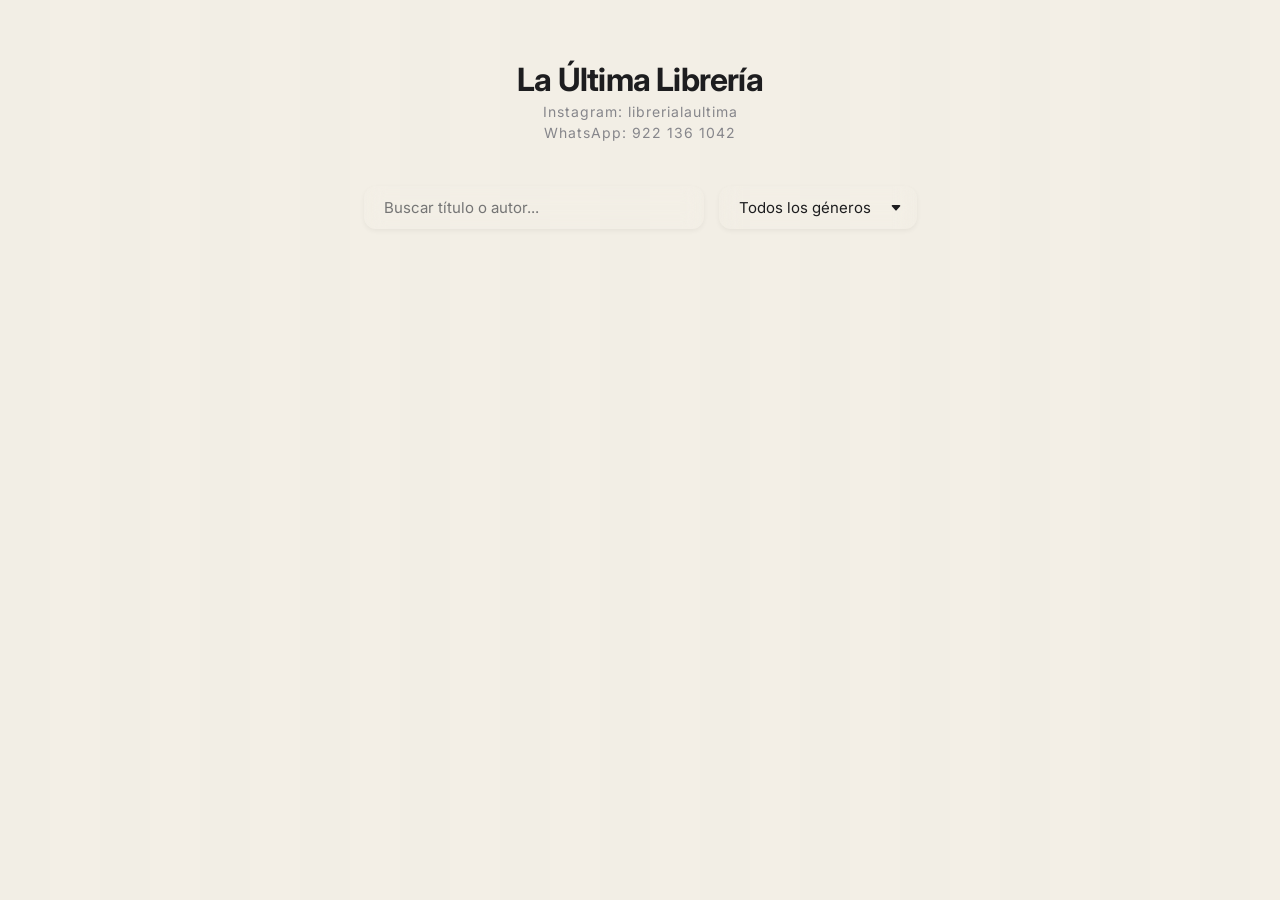
==== catalogo.html @ b22d460d "Update catalogo.html" ====
<!DOCTYPE html>
<html lang="es">
<head>
    <meta charset="UTF-8">
    <meta name="viewport" content="width=device-width, initial-scale=1.0">
    <title>Catálogo | La Última Librería</title>
    <!--<link rel="stylesheet" href="estilo_catalogo.css">-->
    <link rel="stylesheet" href="estilo_ibooks.css">
    <link href="https://fonts.googleapis.com/css2?family=Inter:wght@400;600;700&display=swap" rel="stylesheet">
</head>
<body>

<header class="header-opac">
      <!--
    <p class="txt-titulo">La Última Librería</p>
    <p class="txt-precio">Instagram: librerialaultima</p>
    <p class="txt-titulo">WhatsApp: 922 136 1042</p>
    <br/><br/>
                    -->
    <div class="brand-container">
        <h1>La Última Librería</h1>
        <p class="tagline">Instagram: librerialaultima</p>
        <p class="tagline">WhatsApp: 922 136 1042</p>
    </div>
    <br/>


    <div class="controles">
        <!-- El ID 'buscador' es vital para el JS -->
        <input type="text" id="buscador" placeholder="Buscar título o autor..." onkeyup="aplicarFiltros()">
        
        <!-- El ID 'filtro-genero' es vital para el JS -->
        <select id="filtro-genero" onchange="aplicarFiltros()">
            <option value="">Todos los géneros</option>
            <option value="Horror">Horror / Terror</option>
            <option value="Ciencia Ficción">Ciencia Ficción</option>
            <option value="Literatura Clásica">Literatura Clásica</option>
            <option value="Ensayo / Crítica">Ensayo / Crítica</option>
            <option value="Fantasía">Fantasía</option>
            <option value="Misterio / Policiaco">Misterio / Policiaco</option>
        </select>
    </div>
</header>

<main class="contenedor-principal">
    <div id="grid-libros" class="grid-libros"></div>
</main>


<!-- Modal de Detalles -->
<div id="modal-detalle" class="modal" onclick="cerrarModal()">
    <div class="modal-contenido" onclick="event.stopPropagation()">
        <span class="boton-cerrar" onclick="cerrarModal()">&times;</span>
        <div id="contenido-dinamico-modal">
            <!-- El JS llenará esto -->
        </div>
    </div>
</div>

<!-- El script debe ir al final -->
<script src="controlador_catalogo.js"></script>
</body>
</html>
---- estilo_ibooks.css ----
@import url('https://fonts.googleapis.com/css2?family=Inter:wght@400;700&display=swap');

:root {
    /* Colores inspirados en papel antiguo y madera clara */
    --bg-madera: #f2eee5;
    --linea-estante: rgba(181, 137, 81, 0.3); /* Café tenue */
    --color-texto: #4a3728;
    --apple-font: 'Inter', -apple-system, BlinkMacSystemFont, "Segoe UI", Roboto, sans-serif;
}

body {
    background-color: var(--bg-madera);
    /* Efecto de vetas de madera sutiles */
    background-image: repeating-linear-gradient(
        90deg,
        transparent,
        transparent 50px,
        rgba(255, 255, 255, 0.05) 50px,
        rgba(255, 255, 255, 0.05) 100px
    );
    margin: 0;
    font-family: 'SF Pro Display', 'Segoe UI', sans-serif;
}

.grid-libros {
    display: flex;
    flex-wrap: wrap;
    justify-content: center;
    gap: 60px 40px; 
    padding: 80px 20px;
    
    /* Ajustamos la línea para que quede justo al borde inferior del marco (220px) */
    background-image: linear-gradient(
        to bottom,
        transparent 280px,           /* Espacio antes de la línea */
        var(--linea-estante) 305px, 
        var(--linea-estante) 285px, 
        transparent 281px
    );
    background-size: 100% 380px; /* Sincronizado con la altura de la tarjeta */
    background-attachment: local;
}

.libro-card {
    width: 150px;
    display: flex;
    flex-direction: column;
    align-items: center;
    position: relative;
    z-index: 5; /* Asegura que la tarjeta esté sobre el fondo */
}

.libro-card:hover {
    transform: translateY(-10px);
}

/* MARCO RÍGIDO (BLINDADO) */
.marco-foto {
    width: 150px;
    height: 220px;
    position: relative;
    background-color: #fff; /* CRITICO: Esto tapa la línea que pasa por atrás */
    box-shadow: 0 10px 25px rgba(0,0,0,0.2);
    z-index: 10; /* Refuerza la prioridad visual */
    overflow: hidden;
}

.foto-libro {
    width: 100% !important;
    height: 100% !important;
    object-fit: cover !important;
    display: block;
}

/* LOMO REALISTA */
.marco-foto::before {
    content: "";
    position: absolute;
    top: 0; left: 0; bottom: 0;
    width: 10px;
    background: linear-gradient(to right, 
        rgba(0,0,0,0.15) 0%, 
        transparent 100%);
    z-index: 2;
}

.datos-libro {
    margin-top: 15px;
    text-align: center;
}

.txt-titulo {
    font-size: 14px;
    font-weight: 600;
    color: var(--color-texto);
    margin: 0;
    /* Evita que títulos largos rompan el diseño */
    display: -webkit-box;
    -webkit-line-clamp: 2;
    -webkit-box-orient: vertical;
    overflow: hidden;
}

.txt-precio {
    font-size: 15px;
    color: #8b0000; /* Rojo editorial */
    font-weight: bold;
    margin-top: 5px;
}


/* ETIQUETA */
.etiqueta {
    position: absolute;
    top: 10px; left: 0;
    padding: 4px 10px;
    font-size: 10px;
    font-weight: bold;
    color: white;
    text-transform: uppercase;
    z-index: 20;
    box-shadow: 2px 2px 5px rgba(0,0,0,0.3);
}
.dispo { background: #2e7d32; }
.apartado { background: #d32f2f; }






/* DATOS DEBAJO DE LA REPISA */
.datos-libro {
    margin-top: 55px; /* Para que aparezcan debajo de la madera */
    text-align: center;
}
.txt-titulo {
    font-size: 13px;
    font-weight: bold;
    margin: 0;
    color: #4a3728;
    white-space: nowrap;
    overflow: hidden;
    text-overflow: ellipsis;
}
.txt-precio {
    font-size: 14px;
    color: #8b0000;
    font-weight: bold;
    margin: 2px 0;
}


/* Fondo del modal */
.modal {
    display: none;
    position: fixed;
    z-index: 1000;
    left: 0; top: 0;
    width: 100%; height: 100%;
    background-color: rgba(0,0,0,0.8);
    backdrop-filter: blur(5px);
    justify-content: center;
    align-items: center;
}

/* Caja blanca del contenido */
.modal-contenido {
    background-color: #f9f4ef;
    padding: 30px;
    border-radius: 8px;
    width: 90%;
    max-width: 700px;
    position: relative;
    box-shadow: 0 20px 40px rgba(0,0,0,0.5);
}

.boton-cerrar {
    position: absolute;
    top: 15px; right: 20px;
    font-size: 28px; cursor: pointer;
    color: #4a3728;
}

/* Diseño interno del modal */
.detalle-layout {
    display: flex;
    gap: 30px;
    flex-wrap: wrap;
}

.detalle-img img {
    width: 200px;
    height: auto;
    border-radius: 4px;
    box-shadow: 5px 5px 15px rgba(0,0,0,0.2);
}

.detalle-info {
    flex: 1;
    min-width: 250px;
}

.detalle-info h2 { margin-top: 0; color: #2c1e14; }

.genero-tag {
    background: #dcb382;
    padding: 3px 8px;
    font-size: 11px;
    border-radius: 4px;
    font-weight: bold;
}

.precio-modal {
    font-size: 24px;
    color: #8b0000;
    font-weight: bold;
    margin: 15px 0;
}

.descripcion-modal {
    line-height: 1.6;
    color: #555;
    font-style: italic;
}

.btn-interes {
    background-color: #2e7d32;
    color: white;
    border: none;
    padding: 12px 20px;
    border-radius: 4px;
    cursor: pointer;
    font-weight: bold;
    width: 100%;
    margin-top: 20px;
}

.ficha-tecnica {
    list-style: none;
    padding: 0;
    display: grid;
    grid-template-columns: 1fr 1fr; /* Divide la info técnica en dos columnas */
    gap: 5px;
    font-size: 13px;
    background: #f0ede5;
    padding: 10px;
    border-radius: 4px;
}

.tags-container {
    display: flex;
    gap: 10px;
    margin-bottom: 15px;
}

.status-tag {
    padding: 3px 8px;
    font-size: 11px;
    border-radius: 4px;
    color: white;
    font-weight: bold;
}

.st-dispo { background: #2e7d32; }
.st-apart { background: #d32f2f; }

.descripcion-seccion h4, .especificaciones-seccion h4 {
    margin-bottom: 5px;
    border-bottom: 1px solid #dcb382;
    color: #4a3728;
}

.estado-ejemplar {
    background: #fff;
    border-left: 4px solid #dcb382;
    padding: 15px;
    margin: 10px 0;
    font-size: 14px;
    box-shadow: 2px 2px 5px rgba(0,0,0,0.05);
}

.comentarios-vendedor {
    margin-top: 10px;
    font-style: italic;
    color: #5d4037;
    line-height: 1.4;
}

.badge-popular {
    display: block;
    text-align: center;
    background: #ff9800;
    color: white;
    font-size: 12px;
    font-weight: bold;
    padding: 5px;
    margin-top: 10px;
    border-radius: 4px;
}

.ficha-tecnica li {
    padding: 4px 0;
    border-bottom: 1px dashed #ccc;
}


.metrica-valor {
    margin-top: 15px;
    padding: 10px;
    background-color: #fdf6e3;
    border: 1px solid #dcb382;
    border-radius: 4px;
    text-align: center;
    color: #4a3728;
}

.metrica-valor small {
    display: block;
    text-transform: uppercase;
    font-size: 9px;
    letter-spacing: 1px;
    margin-bottom: 3px;
}

.metrica-valor p {
    margin: 0;
    font-size: 16px;
}



/* estilo para los controles s     --------------------------- */
.header-opac {
    padding: 60px 20px 30px;;
    text-align: center;
    font-family: var(--apple-font);
}

.header-opac h1 {
    font-weight: 700;
    letter-spacing: -0.5px;
    color: #1d1d1f;
    margin-bottom: 25px;
}

/* Contenedor de controles */
.controles {
    display: flex;
    gap: 15px;
    justify-content: center;
    align-items: center;
}

/* ESTILO PARA EL BUSCADOR Y EL DROP LIST */
#buscador, #filtro-genero {
    font-family: var(--apple-font);
    font-size: 15px;
    padding: 12px 20px;
    border-radius: 12px; /* Redondeado suave tipo iOS */
    border: 1px solid var(--border-subtle);
    background: var(--glass-bg);
    backdrop-filter: blur(10px); /* Efecto cristal */
    color: #1d1d1f;
    outline: none;
    transition: all 0.3s ease;
    box-shadow: 0 2px 5px rgba(0,0,0,0.05);
}

/* Efecto de foco (Focus) */
#buscador:focus, #filtro-genero:focus {
    border-color: var(--apple-blue);
    box-shadow: 0 0 0 4px rgba(0, 113, 227, 0.1);
    background: #fff;
}

/* Personalización del Selector (Drop List) */
#filtro-genero {
    appearance: none; /* Quita el estilo por defecto */
    background-image: url("data:image/svg+xml,%3Csvg xmlns='http://www.w3.org/2000/svg' width='12' height='12' fill='%231d1d1f' viewBox='0 0 16 16'%3E%3Cpath d='M7.247 11.14 2.451 5.658C1.885 5.013 2.345 4 3.204 4h9.592a1 1 0 0 1 .753 1.659l-4.796 5.48a1 1 0 0 1-1.506 0z'/%3E%3C/svg%3E");
    background-repeat: no-repeat;
    background-position: right 15px center;
    padding-right: 40px;
    cursor: pointer;
}

/* Ancho específico para el buscador */
#buscador {
    width: 300px;
}


.brand-container {
    margin-bottom: 25px; /* Controla la distancia exacta entre el título y los buscadores */
}

.brand-container h1 {
    font-size: 32px;
    font-weight: 700;
    color: #1d1d1f;
    margin: 0; /* ELIMINA EL ESPACIO POR DEFECTO */
    letter-spacing: -0.8px; /* Look de Apple: letras un poco más juntas */
}

.tagline {
    font-size: 14px;
    color: #86868b; /* Gris sutil tipo Apple */
    margin: 4px 0 0; /* Solo 4px de separación con el h1 */
    font-weight: 400;
    /*text-transform: uppercase;*/
    letter-spacing: 1px;
}
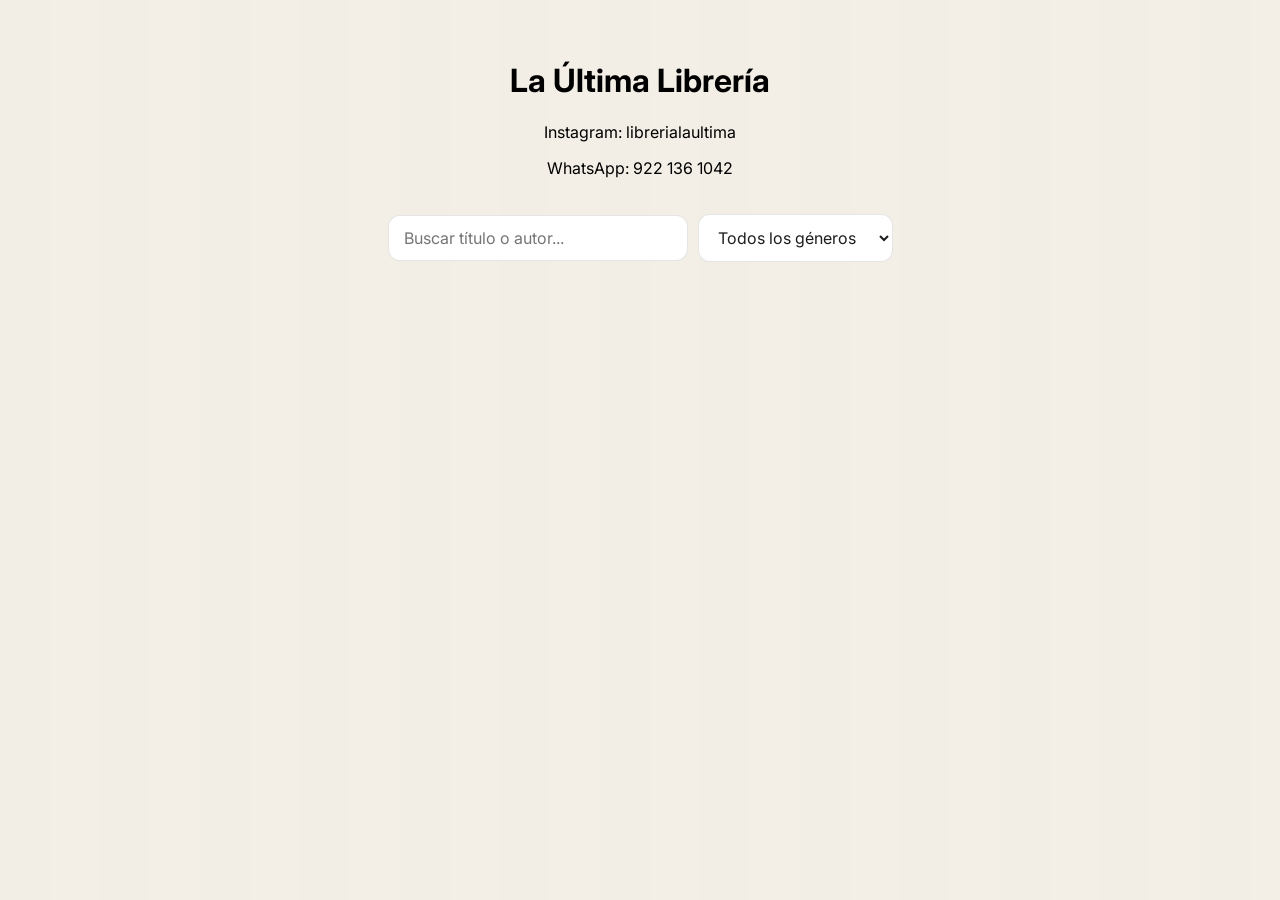
==== commit 27ed8772: "Update catalogo.html" ====
--- a/catalogo.html
+++ b/catalogo.html
@@ -2,7 +2,7 @@
 <html lang="es">
 <head>
     <meta charset="UTF-8">
-    <meta name="viewport" content="width=device-width, initial-scale=1.0">
+    <meta name="viewport" content="width=device-width, initial-scale=1.0, maximum-scale=1.0, user-scalable=no">
     <title>Catálogo | La Última Librería</title>
     <!--<link rel="stylesheet" href="estilo_catalogo.css">-->
     <link rel="stylesheet" href="estilo_ibooks.css">
--- a/estilo_ibooks.css
+++ b/estilo_ibooks.css
@@ -6,11 +6,11 @@
     --linea-estante: rgba(181, 137, 81, 0.3); /* Café tenue */
     --color-texto: #4a3728;
     --apple-font: 'Inter', -apple-system, BlinkMacSystemFont, "Segoe UI", Roboto, sans-serif;
+    --border-subtle: rgba(0,0,0,0.1);
 }
 
 body {
     background-color: var(--bg-madera);
-    /* Efecto de vetas de madera sutiles */
     background-image: repeating-linear-gradient(
         90deg,
         transparent,
@@ -22,22 +22,54 @@
     font-family: 'SF Pro Display', 'Segoe UI', sans-serif;
 }
 
+/* --- SECCIÓN DE BUSQUEDA CORREGIDA PARA MÓVIL --- */
+.header-opac {
+    padding: 40px 20px 20px;
+    text-align: center;
+    font-family: var(--apple-font);
+}
+
+.controles {
+    display: flex;
+    gap: 10px;
+    justify-content: center;
+    align-items: center;
+    flex-wrap: wrap; /* Permite que bajen si no caben */
+    width: 100%;
+    max-width: 600px;
+    margin: 0 auto;
+}
+
+#buscador, #filtro-genero {
+    font-family: var(--apple-font);
+    font-size: 16px; /* 16px evita zoom automático en iPhone */
+    padding: 12px 15px;
+    border-radius: 12px;
+    border: 1px solid var(--border-subtle);
+    background: #fff;
+    color: #1d1d1f;
+    outline: none;
+    box-sizing: border-box; /* IMPORTANTE: evita que el padding ensanche el input */
+}
+
+#buscador { width: 100%; max-width: 300px; }
+#filtro-genero { width: auto; min-width: 150px; }
+
+/* --- GRID Y REPIZAS --- */
 .grid-libros {
     display: flex;
     flex-wrap: wrap;
     justify-content: center;
     gap: 60px 40px; 
-    padding: 80px 20px;
-    
-    /* Ajustamos la línea para que quede justo al borde inferior del marco (220px) */
+    padding: 40px 20px;
     background-image: linear-gradient(
         to bottom,
-        transparent 280px,           /* Espacio antes de la línea */
+        transparent 280px,
         var(--linea-estante) 305px, 
         var(--linea-estante) 285px, 
         transparent 281px
     );
-    background-size: 100% 380px; /* Sincronizado con la altura de la tarjeta */
+    background-size: 100% 380px;
     background-attachment: local;
 }
 
@@ -47,21 +79,19 @@
     flex-direction: column;
     align-items: center;
     position: relative;
-    z-index: 5; /* Asegura que la tarjeta esté sobre el fondo */
-}
-
-.libro-card:hover {
-    transform: translateY(-10px);
-}
-
-/* MARCO RÍGIDO (BLINDADO) */
+    z-index: 5;
+    transition: transform 0.3s ease;
+}
+
+.libro-card:hover { transform: translateY(-10px); }
+
 .marco-foto {
     width: 150px;
     height: 220px;
     position: relative;
-    background-color: #fff; /* CRITICO: Esto tapa la línea que pasa por atrás */
+    background-color: #fff;
     box-shadow: 0 10px 25px rgba(0,0,0,0.2);
-    z-index: 10; /* Refuerza la prioridad visual */
+    z-index: 10;
     overflow: hidden;
 }
 
@@ -72,341 +102,101 @@
     display: block;
 }
 
-/* LOMO REALISTA */
-.marco-foto::before {
-    content: "";
-    position: absolute;
-    top: 0; left: 0; bottom: 0;
-    width: 10px;
-    background: linear-gradient(to right, 
-        rgba(0,0,0,0.15) 0%, 
-        transparent 100%);
-    z-index: 2;
-}
-
-.datos-libro {
-    margin-top: 15px;
-    text-align: center;
-}
-
-.txt-titulo {
-    font-size: 14px;
-    font-weight: 600;
-    color: var(--color-texto);
-    margin: 0;
-    /* Evita que títulos largos rompan el diseño */
-    display: -webkit-box;
-    -webkit-line-clamp: 2;
-    -webkit-box-orient: vertical;
-    overflow: hidden;
-}
-
-.txt-precio {
-    font-size: 15px;
-    color: #8b0000; /* Rojo editorial */
-    font-weight: bold;
-    margin-top: 5px;
-}
-
-
-/* ETIQUETA */
-.etiqueta {
-    position: absolute;
-    top: 10px; left: 0;
-    padding: 4px 10px;
-    font-size: 10px;
-    font-weight: bold;
-    color: white;
-    text-transform: uppercase;
-    z-index: 20;
-    box-shadow: 2px 2px 5px rgba(0,0,0,0.3);
-}
-.dispo { background: #2e7d32; }
-.apartado { background: #d32f2f; }
-
-
-
-
-
-
-/* DATOS DEBAJO DE LA REPISA */
-.datos-libro {
-    margin-top: 55px; /* Para que aparezcan debajo de la madera */
-    text-align: center;
-}
-.txt-titulo {
-    font-size: 13px;
-    font-weight: bold;
-    margin: 0;
-    color: #4a3728;
-    white-space: nowrap;
-    overflow: hidden;
-    text-overflow: ellipsis;
-}
-.txt-precio {
-    font-size: 14px;
-    color: #8b0000;
-    font-weight: bold;
-    margin: 2px 0;
-}
-
-
-/* Fondo del modal */
+/* --- MODAL OPTIMIZADO PARA MÓVIL --- */
 .modal {
     display: none;
     position: fixed;
-    z-index: 1000;
+    z-index: 2000;
     left: 0; top: 0;
     width: 100%; height: 100%;
-    background-color: rgba(0,0,0,0.8);
-    backdrop-filter: blur(5px);
+    background-color: rgba(0,0,0,0.85);
+    backdrop-filter: blur(8px);
     justify-content: center;
-    align-items: center;
-}
-
-/* Caja blanca del contenido */
+    align-items: flex-start; /* Inicia desde arriba para permitir scroll */
+    overflow-y: auto; /* Permite scroll si el modal es largo */
+    padding: 20px 0;
+}
+
 .modal-contenido {
     background-color: #f9f4ef;
-    padding: 30px;
-    border-radius: 8px;
+    padding: 25px;
+    border-radius: 15px;
     width: 90%;
     max-width: 700px;
     position: relative;
+    margin: auto; /* Centra horizontalmente */
     box-shadow: 0 20px 40px rgba(0,0,0,0.5);
 }
 
 .boton-cerrar {
     position: absolute;
-    top: 15px; right: 20px;
-    font-size: 28px; cursor: pointer;
+    top: 10px; right: 15px;
+    font-size: 32px; 
+    cursor: pointer;
     color: #4a3728;
-}
-
-/* Diseño interno del modal */
+    z-index: 2100;
+    line-height: 1;
+}
+
+/* Ajustes internos del modal */
 .detalle-layout {
     display: flex;
-    gap: 30px;
+    gap: 20px;
     flex-wrap: wrap;
 }
 
+.detalle-img { width: 100%; text-align: center; }
 .detalle-img img {
-    width: 200px;
+    max-width: 180px;
     height: auto;
-    border-radius: 4px;
     box-shadow: 5px 5px 15px rgba(0,0,0,0.2);
 }
 
-.detalle-info {
-    flex: 1;
-    min-width: 250px;
-}
-
-.detalle-info h2 { margin-top: 0; color: #2c1e14; }
-
-.genero-tag {
-    background: #dcb382;
-    padding: 3px 8px;
-    font-size: 11px;
-    border-radius: 4px;
-    font-weight: bold;
-}
-
-.precio-modal {
-    font-size: 24px;
-    color: #8b0000;
-    font-weight: bold;
-    margin: 15px 0;
-}
-
-.descripcion-modal {
-    line-height: 1.6;
-    color: #555;
-    font-style: italic;
-}
-
-.btn-interes {
-    background-color: #2e7d32;
-    color: white;
-    border: none;
-    padding: 12px 20px;
-    border-radius: 4px;
-    cursor: pointer;
-    font-weight: bold;
-    width: 100%;
-    margin-top: 20px;
-}
-
-.ficha-tecnica {
-    list-style: none;
-    padding: 0;
-    display: grid;
-    grid-template-columns: 1fr 1fr; /* Divide la info técnica en dos columnas */
-    gap: 5px;
-    font-size: 13px;
-    background: #f0ede5;
-    padding: 10px;
-    border-radius: 4px;
-}
-
-.tags-container {
-    display: flex;
-    gap: 10px;
-    margin-bottom: 15px;
-}
-
-.status-tag {
-    padding: 3px 8px;
-    font-size: 11px;
-    border-radius: 4px;
-    color: white;
-    font-weight: bold;
-}
-
-.st-dispo { background: #2e7d32; }
-.st-apart { background: #d32f2f; }
-
-.descripcion-seccion h4, .especificaciones-seccion h4 {
-    margin-bottom: 5px;
-    border-bottom: 1px solid #dcb382;
-    color: #4a3728;
-}
-
-.estado-ejemplar {
-    background: #fff;
-    border-left: 4px solid #dcb382;
-    padding: 15px;
-    margin: 10px 0;
-    font-size: 14px;
-    box-shadow: 2px 2px 5px rgba(0,0,0,0.05);
-}
-
-.comentarios-vendedor {
-    margin-top: 10px;
-    font-style: italic;
-    color: #5d4037;
-    line-height: 1.4;
-}
-
-.badge-popular {
-    display: block;
-    text-align: center;
-    background: #ff9800;
-    color: white;
-    font-size: 12px;
-    font-weight: bold;
-    padding: 5px;
-    margin-top: 10px;
-    border-radius: 4px;
-}
-
-.ficha-tecnica li {
-    padding: 4px 0;
-    border-bottom: 1px dashed #ccc;
-}
-
-
-.metrica-valor {
-    margin-top: 15px;
-    padding: 10px;
-    background-color: #fdf6e3;
-    border: 1px solid #dcb382;
-    border-radius: 4px;
-    text-align: center;
-    color: #4a3728;
-}
-
-.metrica-valor small {
-    display: block;
-    text-transform: uppercase;
-    font-size: 9px;
-    letter-spacing: 1px;
-    margin-bottom: 3px;
-}
-
-.metrica-valor p {
-    margin: 0;
-    font-size: 16px;
-}
-
-
-
-/* estilo para los controles s     --------------------------- */
-.header-opac {
-    padding: 60px 20px 30px;;
-    text-align: center;
-    font-family: var(--apple-font);
-}
-
-.header-opac h1 {
-    font-weight: 700;
-    letter-spacing: -0.5px;
-    color: #1d1d1f;
-    margin-bottom: 25px;
-}
-
-/* Contenedor de controles */
-.controles {
-    display: flex;
-    gap: 15px;
-    justify-content: center;
-    align-items: center;
-}
-
-/* ESTILO PARA EL BUSCADOR Y EL DROP LIST */
-#buscador, #filtro-genero {
-    font-family: var(--apple-font);
-    font-size: 15px;
-    padding: 12px 20px;
-    border-radius: 12px; /* Redondeado suave tipo iOS */
-    border: 1px solid var(--border-subtle);
-    background: var(--glass-bg);
-    backdrop-filter: blur(10px); /* Efecto cristal */
-    color: #1d1d1f;
-    outline: none;
-    transition: all 0.3s ease;
-    box-shadow: 0 2px 5px rgba(0,0,0,0.05);
-}
-
-/* Efecto de foco (Focus) */
-#buscador:focus, #filtro-genero:focus {
-    border-color: var(--apple-blue);
-    box-shadow: 0 0 0 4px rgba(0, 113, 227, 0.1);
-    background: #fff;
-}
-
-/* Personalización del Selector (Drop List) */
-#filtro-genero {
-    appearance: none; /* Quita el estilo por defecto */
-    background-image: url("data:image/svg+xml,%3Csvg xmlns='http://www.w3.org/2000/svg' width='12' height='12' fill='%231d1d1f' viewBox='0 0 16 16'%3E%3Cpath d='M7.247 11.14 2.451 5.658C1.885 5.013 2.345 4 3.204 4h9.592a1 1 0 0 1 .753 1.659l-4.796 5.48a1 1 0 0 1-1.506 0z'/%3E%3C/svg%3E");
-    background-repeat: no-repeat;
-    background-position: right 15px center;
-    padding-right: 40px;
-    cursor: pointer;
-}
-
-/* Ancho específico para el buscador */
-#buscador {
-    width: 300px;
-}
-
-
-.brand-container {
-    margin-bottom: 25px; /* Controla la distancia exacta entre el título y los buscadores */
-}
-
-.brand-container h1 {
-    font-size: 32px;
-    font-weight: 700;
-    color: #1d1d1f;
-    margin: 0; /* ELIMINA EL ESPACIO POR DEFECTO */
-    letter-spacing: -0.8px; /* Look de Apple: letras un poco más juntas */
-}
-
-.tagline {
-    font-size: 14px;
-    color: #86868b; /* Gris sutil tipo Apple */
-    margin: 4px 0 0; /* Solo 4px de separación con el h1 */
-    font-weight: 400;
-    /*text-transform: uppercase;*/
-    letter-spacing: 1px;
-}+.detalle-info { flex: 1; min-width: 100%; }
+
+/* --- MEDIA QUERIES (AJUSTES FINALES MÓVIL) --- */
+@media (max-width: 600px) {
+    .header-opac h1 { font-size: 24px; }
+    
+    .controles {
+        flex-direction: column; /* Buscador arriba, Genero abajo */
+        padding: 0 10px;
+    }
+    
+    #buscador, #filtro-genero {
+        width: 100%; /* Ocupan todo el ancho disponible */
+        max-width: none;
+    }
+    .btn-interes {
+        
+        width: 100% !important; /* Asegura que ocupe todo el ancho del modal */
+        padding: 16px !important; /* Más alto para que sea fácil de tocar con el pulgar */
+        background-color: #1b5e20 !important;
+        font-size: 16px !important; /* Texto más legible */
+        margin-top: 25px !important;
+        border-radius: 12px !important; /* Bordes más redondeados tipo iOS */
+        display: block;
+        box-shadow: 0 4px 12px rgba(46, 125, 50, 0.3); /* Sombra para que resalte sobre el fondo crema */
+    }
+    .modal-contenido {
+        padding: 40px 20px 20px; /* Espacio extra arriba para la X */
+        padding-bottom: 40px; 
+    }
+
+    .detalle-layout {
+        flex-direction: column;
+        align-items: center;
+    }
+
+    .ficha-tecnica {
+        grid-template-columns: 1fr; /* Una sola columna en móvil */
+    }
+}
+
+/* Conservar el resto de tus estilos de etiquetas y badges... */
+.etiqueta { position: absolute; top: 10px; left: 0; padding: 4px 10px; font-size: 10px; font-weight: bold; color: white; text-transform: uppercase; z-index: 20; }
+.dispo { background: #2e7d32; }
+.apartado { background: #d32f2f; }
+.datos-libro { margin-top: 55px; text-align: center; }
+.txt-titulo { font-size: 13px; font-weight: bold; margin: 0; color: #4a3728; white-space: nowrap; overflow: hidden; text-overflow: ellipsis; }
+.txt-precio { font-size: 14px; color: #8b0000; font-weight: bold; margin: 2px 0; }
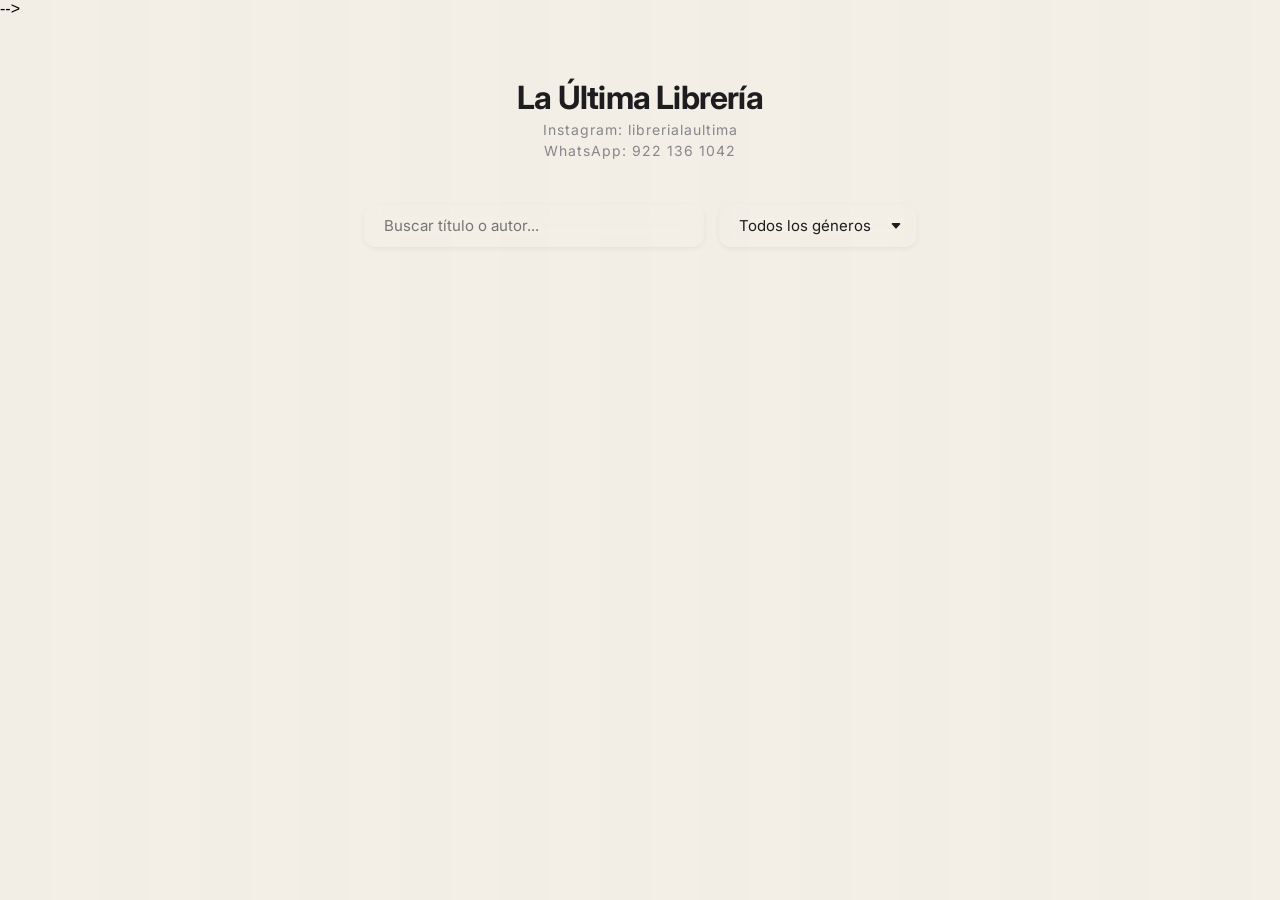
==== commit dfb85418: "Update catalogo.html" ====
--- a/catalogo.html
+++ b/catalogo.html
@@ -2,7 +2,7 @@
 <html lang="es">
 <head>
     <meta charset="UTF-8">
-    <meta name="viewport" content="width=device-width, initial-scale=1.0, maximum-scale=1.0, user-scalable=no">
+    <meta name="viewport" content="width=device-width, initial-scale=1.0>
     <title>Catálogo | La Última Librería</title>
     <!--<link rel="stylesheet" href="estilo_catalogo.css">-->
     <link rel="stylesheet" href="estilo_ibooks.css">
--- a/estilo_ibooks.css
+++ b/estilo_ibooks.css
@@ -1,16 +1,15 @@
 @import url('https://fonts.googleapis.com/css2?family=Inter:wght@400;700&display=swap');
-
 :root {
     /* Colores inspirados en papel antiguo y madera clara */
     --bg-madera: #f2eee5;
     --linea-estante: rgba(181, 137, 81, 0.3); /* Café tenue */
     --color-texto: #4a3728;
     --apple-font: 'Inter', -apple-system, BlinkMacSystemFont, "Segoe UI", Roboto, sans-serif;
-    --border-subtle: rgba(0,0,0,0.1);
 }
 
 body {
     background-color: var(--bg-madera);
+    /* Efecto de vetas de madera sutiles */
     background-image: repeating-linear-gradient(
         90deg,
         transparent,
@@ -22,54 +21,22 @@
     font-family: 'SF Pro Display', 'Segoe UI', sans-serif;
 }
 
-/* --- SECCIÓN DE BUSQUEDA CORREGIDA PARA MÓVIL --- */
-.header-opac {
-    padding: 40px 20px 20px;
-    text-align: center;
-    font-family: var(--apple-font);
-}
-
-.controles {
-    display: flex;
-    gap: 10px;
-    justify-content: center;
-    align-items: center;
-    flex-wrap: wrap; /* Permite que bajen si no caben */
-    width: 100%;
-    max-width: 600px;
-    margin: 0 auto;
-}
-
-#buscador, #filtro-genero {
-    font-family: var(--apple-font);
-    font-size: 16px; /* 16px evita zoom automático en iPhone */
-    padding: 12px 15px;
-    border-radius: 12px;
-    border: 1px solid var(--border-subtle);
-    background: #fff;
-    color: #1d1d1f;
-    outline: none;
-    box-sizing: border-box; /* IMPORTANTE: evita que el padding ensanche el input */
-}
-
-#buscador { width: 100%; max-width: 300px; }
-#filtro-genero { width: auto; min-width: 150px; }
-
-/* --- GRID Y REPIZAS --- */
 .grid-libros {
     display: flex;
     flex-wrap: wrap;
     justify-content: center;
     gap: 60px 40px; 
-    padding: 40px 20px;
+    padding: 80px 20px;
+    
+    /* Ajustamos la línea para que quede justo al borde inferior del marco (220px) */
     background-image: linear-gradient(
         to bottom,
-        transparent 280px,
+        transparent 280px,           /* Espacio antes de la línea */
         var(--linea-estante) 305px, 
         var(--linea-estante) 285px, 
         transparent 281px
     );
-    background-size: 100% 380px;
+    background-size: 100% 380px; /* Sincronizado con la altura de la tarjeta */
     background-attachment: local;
 }
 
@@ -79,19 +46,21 @@
     flex-direction: column;
     align-items: center;
     position: relative;
-    z-index: 5;
-    transition: transform 0.3s ease;
-}
-
-.libro-card:hover { transform: translateY(-10px); }
-
+    z-index: 5; /* Asegura que la tarjeta esté sobre el fondo */
+}
+
+.libro-card:hover {
+    transform: translateY(-10px);
+}
+
+/* MARCO RÍGIDO (BLINDADO) */
 .marco-foto {
     width: 150px;
     height: 220px;
     position: relative;
-    background-color: #fff;
+    background-color: #fff; /* CRITICO: Esto tapa la línea que pasa por atrás */
     box-shadow: 0 10px 25px rgba(0,0,0,0.2);
-    z-index: 10;
+    z-index: 10; /* Refuerza la prioridad visual */
     overflow: hidden;
 }
 
@@ -102,101 +71,348 @@
     display: block;
 }
 
-/* --- MODAL OPTIMIZADO PARA MÓVIL --- */
+/* LOMO REALISTA */
+.marco-foto::before {
+    content: "";
+    position: absolute;
+    top: 0; left: 0; bottom: 0;
+    width: 10px;
+    background: linear-gradient(to right, 
+        rgba(0,0,0,0.15) 0%, 
+        transparent 100%);
+    z-index: 2;
+}
+
+.datos-libro {
+    margin-top: 15px;
+    text-align: center;
+}
+
+.txt-titulo {
+    font-size: 14px;
+    font-weight: 600;
+    color: var(--color-texto);
+    margin: 0;
+    /* Evita que títulos largos rompan el diseño */
+    display: -webkit-box;
+    -webkit-line-clamp: 2;
+    -webkit-box-orient: vertical;
+    overflow: hidden;
+}
+
+.txt-precio {
+    font-size: 15px;
+    color: #8b0000; /* Rojo editorial */
+    font-weight: bold;
+    margin-top: 5px;
+}
+
+
+/* ETIQUETA */
+.etiqueta {
+    position: absolute;
+    top: 10px; left: 0;
+    padding: 4px 10px;
+    font-size: 10px;
+    font-weight: bold;
+    color: white;
+    text-transform: uppercase;
+    z-index: 20;
+    box-shadow: 2px 2px 5px rgba(0,0,0,0.3);
+}
+.dispo { background: #2e7d32; }
+.apartado { background: #d32f2f; }
+
+
+
+
+
+
+/* DATOS DEBAJO DE LA REPISA */
+.datos-libro {
+    margin-top: 55px; /* Para que aparezcan debajo de la madera */
+    text-align: center;
+}
+.txt-titulo {
+    font-size: 13px;
+    font-weight: bold;
+    margin: 0;
+    color: #4a3728;
+    white-space: nowrap;
+    overflow: hidden;
+    text-overflow: ellipsis;
+}
+.txt-precio {
+    font-size: 14px;
+    color: #8b0000;
+    font-weight: bold;
+    margin: 2px 0;
+}
+
+
+/* Fondo del modal */
 .modal {
     display: none;
     position: fixed;
-    z-index: 2000;
+    z-index: 1000;
     left: 0; top: 0;
     width: 100%; height: 100%;
-    background-color: rgba(0,0,0,0.85);
-    backdrop-filter: blur(8px);
+    background-color: rgba(0,0,0,0.8);
+    backdrop-filter: blur(5px);
     justify-content: center;
-    align-items: flex-start; /* Inicia desde arriba para permitir scroll */
-    overflow-y: auto; /* Permite scroll si el modal es largo */
-    padding: 20px 0;
-}
-
+    align-items: center;
+}
+
+/* Caja blanca del contenido */
 .modal-contenido {
     background-color: #f9f4ef;
-    padding: 25px;
-    border-radius: 15px;
+    padding: 30px;
+    border-radius: 8px;
     width: 90%;
     max-width: 700px;
     position: relative;
-    margin: auto; /* Centra horizontalmente */
     box-shadow: 0 20px 40px rgba(0,0,0,0.5);
 }
 
 .boton-cerrar {
     position: absolute;
-    top: 10px; right: 15px;
-    font-size: 32px; 
-    cursor: pointer;
+    top: 15px; right: 20px;
+    font-size: 28px; cursor: pointer;
     color: #4a3728;
-    z-index: 2100;
-    line-height: 1;
-}
-
-/* Ajustes internos del modal */
+}
+
+/* Diseño interno del modal */
 .detalle-layout {
     display: flex;
-    gap: 20px;
+    gap: 30px;
     flex-wrap: wrap;
 }
 
-.detalle-img { width: 100%; text-align: center; }
 .detalle-img img {
-    max-width: 180px;
+    width: 200px;
     height: auto;
+    border-radius: 4px;
     box-shadow: 5px 5px 15px rgba(0,0,0,0.2);
 }
 
-.detalle-info { flex: 1; min-width: 100%; }
-
-/* --- MEDIA QUERIES (AJUSTES FINALES MÓVIL) --- */
-@media (max-width: 600px) {
-    .header-opac h1 { font-size: 24px; }
-    
-    .controles {
-        flex-direction: column; /* Buscador arriba, Genero abajo */
-        padding: 0 10px;
-    }
-    
-    #buscador, #filtro-genero {
-        width: 100%; /* Ocupan todo el ancho disponible */
-        max-width: none;
-    }
-    .btn-interes {
-        
-        width: 100% !important; /* Asegura que ocupe todo el ancho del modal */
-        padding: 16px !important; /* Más alto para que sea fácil de tocar con el pulgar */
-        background-color: #1b5e20 !important;
-        font-size: 16px !important; /* Texto más legible */
-        margin-top: 25px !important;
-        border-radius: 12px !important; /* Bordes más redondeados tipo iOS */
-        display: block;
-        box-shadow: 0 4px 12px rgba(46, 125, 50, 0.3); /* Sombra para que resalte sobre el fondo crema */
-    }
-    .modal-contenido {
-        padding: 40px 20px 20px; /* Espacio extra arriba para la X */
-        padding-bottom: 40px; 
-    }
-
-    .detalle-layout {
-        flex-direction: column;
-        align-items: center;
-    }
-
-    .ficha-tecnica {
-        grid-template-columns: 1fr; /* Una sola columna en móvil */
-    }
-}
-
-/* Conservar el resto de tus estilos de etiquetas y badges... */
-.etiqueta { position: absolute; top: 10px; left: 0; padding: 4px 10px; font-size: 10px; font-weight: bold; color: white; text-transform: uppercase; z-index: 20; }
-.dispo { background: #2e7d32; }
-.apartado { background: #d32f2f; }
-.datos-libro { margin-top: 55px; text-align: center; }
-.txt-titulo { font-size: 13px; font-weight: bold; margin: 0; color: #4a3728; white-space: nowrap; overflow: hidden; text-overflow: ellipsis; }
-.txt-precio { font-size: 14px; color: #8b0000; font-weight: bold; margin: 2px 0; }
+.detalle-info {
+    flex: 1;
+    min-width: 250px;
+}
+
+.detalle-info h2 { margin-top: 0; color: #2c1e14; }
+
+.genero-tag {
+    background: #dcb382;
+    padding: 3px 8px;
+    font-size: 11px;
+    border-radius: 4px;
+    font-weight: bold;
+}
+
+.precio-modal {
+    font-size: 24px;
+    color: #8b0000;
+    font-weight: bold;
+    margin: 15px 0;
+}
+
+.descripcion-modal {
+    line-height: 1.6;
+    color: #555;
+    font-style: italic;
+}
+
+.btn-interes {
+    background-color: #2e7d32;
+    color: white;
+    border: none;
+    padding: 12px 20px;
+    border-radius: 4px;
+    cursor: pointer;
+    font-weight: bold;
+    width: 100%;
+    margin-top: 20px;
+}
+
+.ficha-tecnica {
+    list-style: none;
+    padding: 0;
+    display: grid;
+    grid-template-columns: 1fr 1fr; /* Divide la info técnica en dos columnas */
+    gap: 5px;
+    font-size: 13px;
+    background: #f0ede5;
+    padding: 10px;
+    border-radius: 4px;
+}
+
+.tags-container {
+    display: flex;
+    gap: 10px;
+    margin-bottom: 15px;
+}
+
+.status-tag {
+    padding: 3px 8px;
+    font-size: 11px;
+    border-radius: 4px;
+    color: white;
+    font-weight: bold;
+}
+
+.st-dispo { background: #2e7d32; }
+.st-apart { background: #d32f2f; }
+
+.descripcion-seccion h4, .especificaciones-seccion h4 {
+    margin-bottom: 5px;
+    border-bottom: 1px solid #dcb382;
+    color: #4a3728;
+}
+
+.estado-ejemplar {
+    background: #fff;
+    border-left: 4px solid #dcb382;
+    padding: 15px;
+    margin: 10px 0;
+    font-size: 14px;
+    box-shadow: 2px 2px 5px rgba(0,0,0,0.05);
+}
+
+.comentarios-vendedor {
+    margin-top: 10px;
+    font-style: italic;
+    color: #5d4037;
+    line-height: 1.4;
+}
+
+.badge-popular {
+    display: block;
+    text-align: center;
+    background: #ff9800;
+    color: white;
+    font-size: 12px;
+    font-weight: bold;
+    padding: 5px;
+    margin-top: 10px;
+    border-radius: 4px;
+}
+
+.ficha-tecnica li {
+    padding: 4px 0;
+    border-bottom: 1px dashed #ccc;
+}
+
+
+.metrica-valor {
+    margin-top: 15px;
+    padding: 10px;
+    background-color: #fdf6e3;
+    border: 1px solid #dcb382;
+    border-radius: 4px;
+    text-align: center;
+    color: #4a3728;
+}
+
+.metrica-valor small {
+    display: block;
+    text-transform: uppercase;
+    font-size: 9px;
+    letter-spacing: 1px;
+    margin-bottom: 3px;
+}
+
+.metrica-valor p {
+    margin: 0;
+    font-size: 16px;
+}
+
+
+
+/* estilo para los controles s     --------------------------- */
+.header-opac {
+    padding: 60px 20px 30px;;
+    text-align: center;
+    font-family: var(--apple-font);
+}
+
+.header-opac h1 {
+    font-weight: 700;
+    letter-spacing: -0.5px;
+    color: #1d1d1f;
+    margin-bottom: 25px;
+}
+
+/* Contenedor de controles */
+.controles {
+    display: flex;
+    gap: 15px;
+    justify-content: center;
+    align-items: center;
+}
+
+/* ESTILO PARA EL BUSCADOR Y EL DROP LIST */
+#buscador, #filtro-genero {
+    font-family: var(--apple-font);
+    font-size: 15px;
+    padding: 12px 20px;
+    border-radius: 12px; /* Redondeado suave tipo iOS */
+    border: 1px solid var(--border-subtle);
+    background: var(--glass-bg);
+    backdrop-filter: blur(10px); /* Efecto cristal */
+    color: #1d1d1f;
+    outline: none;
+    transition: all 0.3s ease;
+    box-shadow: 0 2px 5px rgba(0,0,0,0.05);
+}
+
+/* Efecto de foco (Focus) */
+#buscador:focus, #filtro-genero:focus {
+    border-color: var(--apple-blue);
+    box-shadow: 0 0 0 4px rgba(0, 113, 227, 0.1);
+    background: #fff;
+}
+
+/* Personalización del Selector (Drop List) */
+#filtro-genero {
+    appearance: none; /* Quita el estilo por defecto */
+    background-image: url("data:image/svg+xml,%3Csvg xmlns='http://www.w3.org/2000/svg' width='12' height='12' fill='%231d1d1f' viewBox='0 0 16 16'%3E%3Cpath d='M7.247 11.14 2.451 5.658C1.885 5.013 2.345 4 3.204 4h9.592a1 1 0 0 1 .753 1.659l-4.796 5.48a1 1 0 0 1-1.506 0z'/%3E%3C/svg%3E");
+    background-repeat: no-repeat;
+    background-position: right 15px center;
+    padding-right: 40px;
+    cursor: pointer;
+}
+
+/* Ancho específico para el buscador */
+#buscador {
+    width: 300px;
+}
+
+
+.brand-container {
+    margin-bottom: 25px; /* Controla la distancia exacta entre el título y los buscadores */
+}
+
+.brand-container h1 {
+    font-size: 32px;
+    font-weight: 700;
+    color: #1d1d1f;
+    margin: 0; /* ELIMINA EL ESPACIO POR DEFECTO */
+    letter-spacing: -0.8px; /* Look de Apple: letras un poco más juntas */
+}
+
+.tagline {
+    font-size: 14px;
+    color: #86868b; /* Gris sutil tipo Apple */
+    margin: 4px 0 0; /* Solo 4px de separación con el h1 */
+    font-weight: 400;
+    /*text-transform: uppercase;*/
+    letter-spacing: 1px;
+}
+
+
+
+
+
+
+
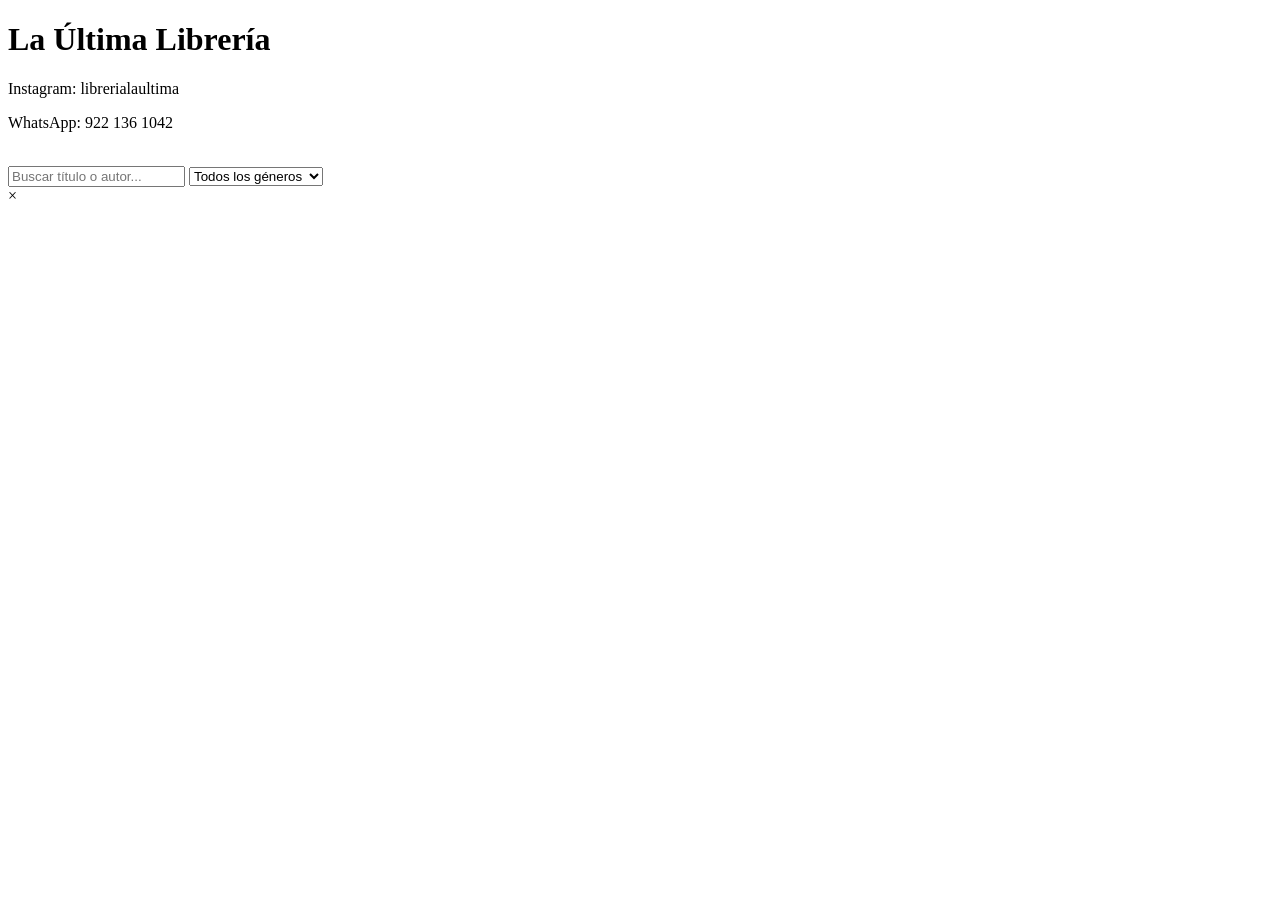
==== commit 8ff789a9: "Update catalogo.html" ====
--- a/catalogo.html
+++ b/catalogo.html
@@ -3,8 +3,7 @@
 <head>
     <meta charset="UTF-8">
     <meta name="viewport" content="width=device-width, initial-scale=1.0>
-    <title>Catálogo | La Última Librería</title>
-    <!--<link rel="stylesheet" href="estilo_catalogo.css">-->
+    <title> Catálogo | La Última Librería </title>
     <link rel="stylesheet" href="estilo_ibooks.css">
     <link href="https://fonts.googleapis.com/css2?family=Inter:wght@400;600;700&display=swap" rel="stylesheet">
 </head>
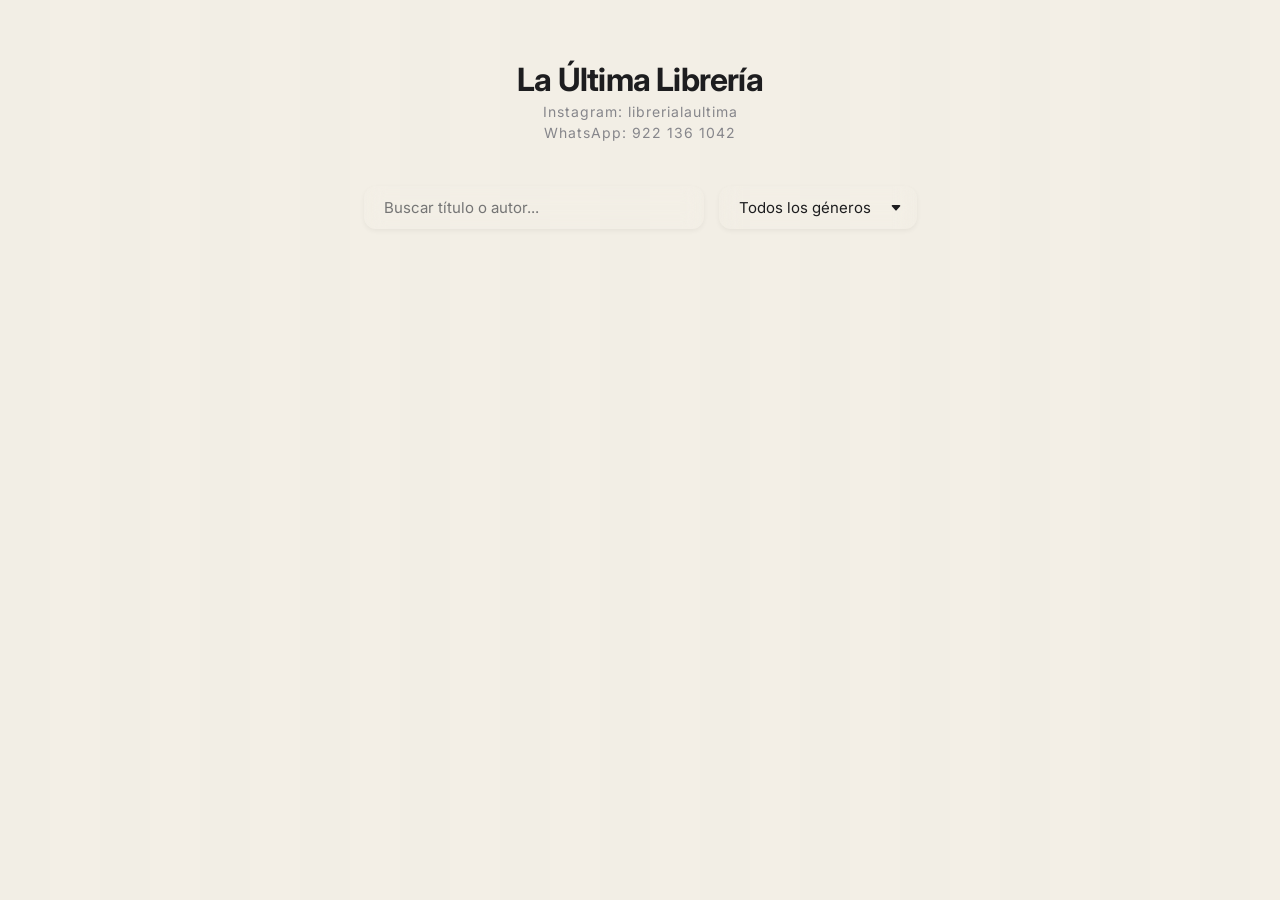
==== commit e13760a6: "Update catalogo.html" ====
--- a/catalogo.html
+++ b/catalogo.html
@@ -2,7 +2,7 @@
 <html lang="es">
 <head>
     <meta charset="UTF-8">
-    <meta name="viewport" content="width=device-width, initial-scale=1.0>
+    <meta name="viewport" content="width=device-width, initial-scale=1.0">
     <title> Catálogo | La Última Librería </title>
     <link rel="stylesheet" href="estilo_ibooks.css">
     <link href="https://fonts.googleapis.com/css2?family=Inter:wght@400;600;700&display=swap" rel="stylesheet">
